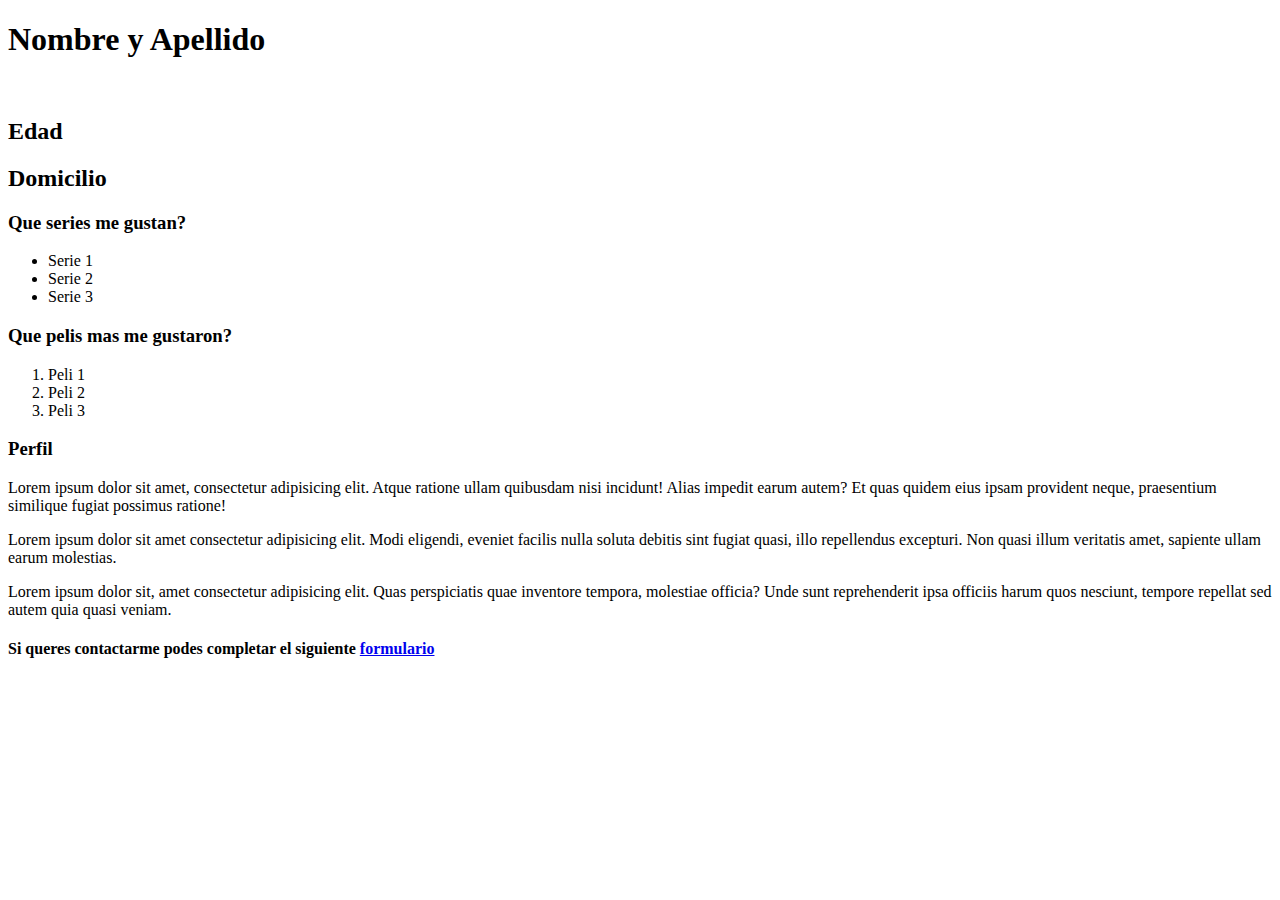
==== index.html @ 5c5ac323 "hola" ====
<!DOCTYPE html>
<html lang="en">
<head>
    <meta charset="UTF-8">
    <meta http-equiv="X-UA-Compatible" content="IE=edge">
    <meta name="viewport" content="width=device-width, initial-scale=1.0">
    <title>Document</title>
</head>
<body>
  <h1>Nombre y Apellido</h1>
  <img src="" alt=""> </img>
  <h2>Edad</h2>
  <h2>Domicilio</h2>
  <h3>Que series me gustan?</h3>
  <ul>
    <li>Serie 1</li>
    <li>Serie 2</li>
    <li>Serie 3</li>
  </ul>
  <h3>Que pelis mas me gustaron?</h3>
  <ol>
    <li>Peli 1</li>
    <li>Peli 2</li>
    <li>Peli 3</li>
  </ol>
<h3>Perfil</h3>
<p>Lorem ipsum dolor sit amet, consectetur adipisicing elit. Atque ratione ullam quibusdam nisi incidunt! Alias impedit earum autem? Et quas quidem eius ipsam provident neque, praesentium similique fugiat possimus ratione!</p>
<p>Lorem ipsum dolor sit amet consectetur adipisicing elit. Modi eligendi, eveniet facilis nulla soluta debitis sint fugiat quasi, illo repellendus excepturi. Non quasi illum veritatis amet, sapiente ullam earum molestias.</p>
<p>Lorem ipsum dolor sit, amet consectetur adipisicing elit. Quas perspiciatis quae inventore tempora, molestiae officia? Unde sunt reprehenderit ipsa officiis harum quos nesciunt, tempore repellat sed autem quia quasi veniam.</p>
<h4>Si queres contactarme podes completar el siguiente <a href="formulario.html">formulario</a></h4>
</body>
</html>
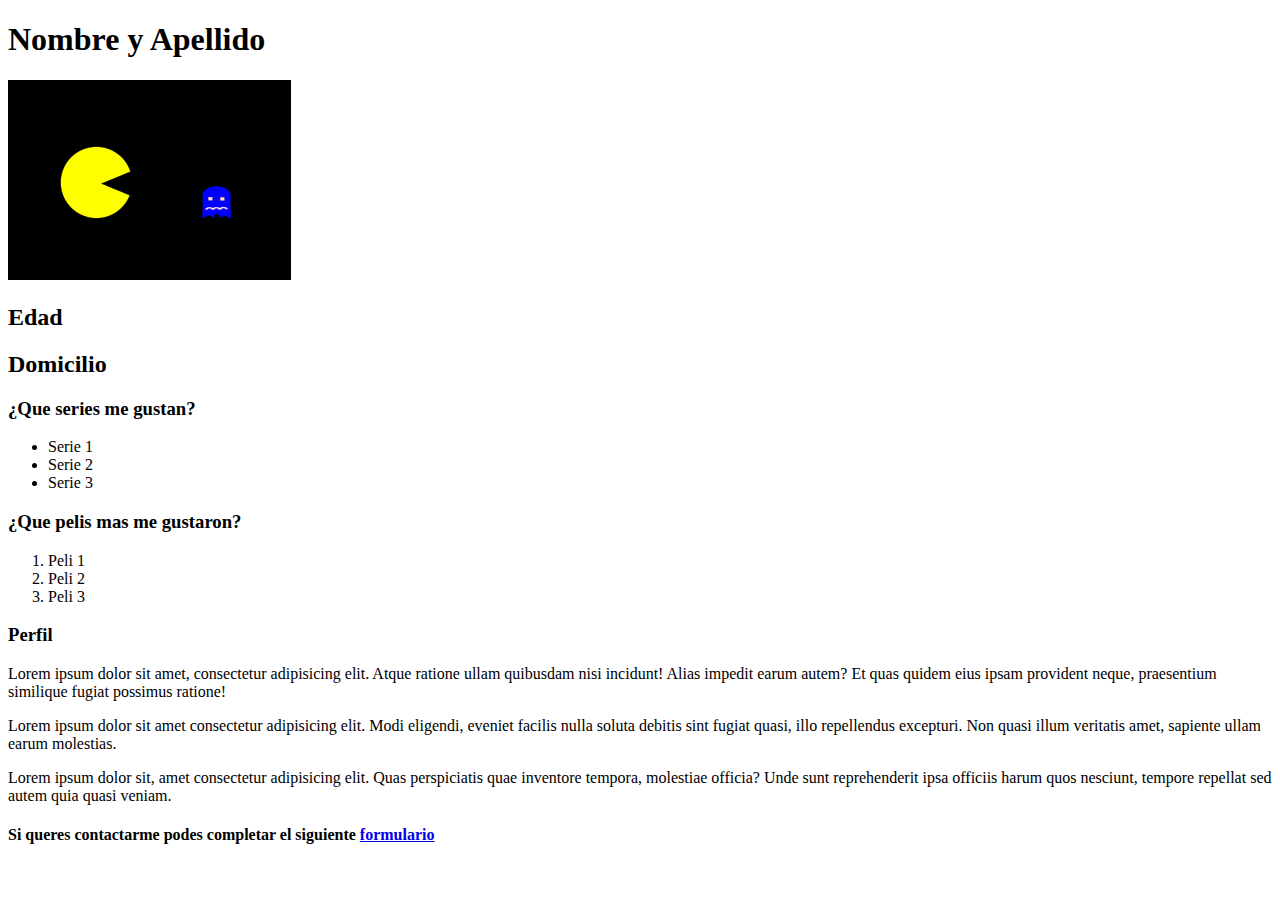
==== commit ad0d0855: "agregue imagen, estilos y cositas" ====
--- a/index.html
+++ b/index.html
@@ -4,25 +4,32 @@
     <meta charset="UTF-8">
     <meta http-equiv="X-UA-Compatible" content="IE=edge">
     <meta name="viewport" content="width=device-width, initial-scale=1.0">
+    <link rel="stylesheet" href="styless.css">
     <title>Document</title>
 </head>
 <body>
   <h1>Nombre y Apellido</h1>
-  <img src="" alt=""> </img>
+  <div class="imagen">
+<img src="img.png" alt=""> </img>
+  </div>
+  
   <h2>Edad</h2>
   <h2>Domicilio</h2>
-  <h3>Que series me gustan?</h3>
-  <ul>
+  <h3>¿Que series me gustan?</h3>
+  <div class="listas">
+    <ul>
     <li>Serie 1</li>
     <li>Serie 2</li>
     <li>Serie 3</li>
   </ul>
-  <h3>Que pelis mas me gustaron?</h3>
+  <h3>¿Que pelis mas me gustaron?</h3>
   <ol>
     <li>Peli 1</li>
     <li>Peli 2</li>
     <li>Peli 3</li>
   </ol>
+  </div>
+  
 <h3>Perfil</h3>
 <p>Lorem ipsum dolor sit amet, consectetur adipisicing elit. Atque ratione ullam quibusdam nisi incidunt! Alias impedit earum autem? Et quas quidem eius ipsam provident neque, praesentium similique fugiat possimus ratione!</p>
 <p>Lorem ipsum dolor sit amet consectetur adipisicing elit. Modi eligendi, eveniet facilis nulla soluta debitis sint fugiat quasi, illo repellendus excepturi. Non quasi illum veritatis amet, sapiente ullam earum molestias.</p>
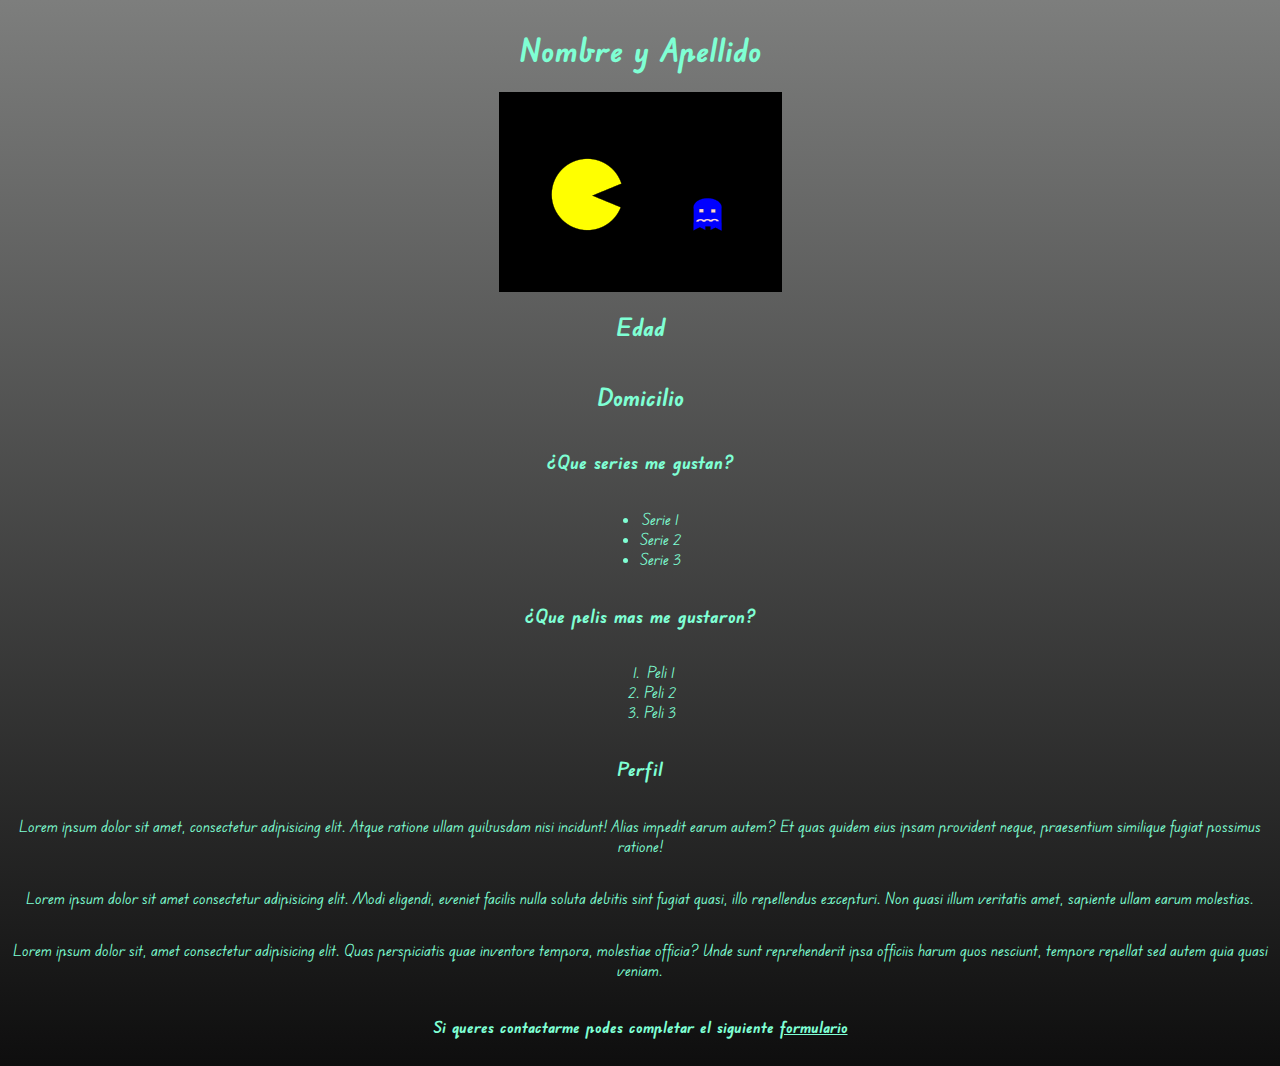
==== commit ede17d4d: "agregando mas css" ====
--- a/index.html
+++ b/index.html
@@ -5,6 +5,9 @@
     <meta http-equiv="X-UA-Compatible" content="IE=edge">
     <meta name="viewport" content="width=device-width, initial-scale=1.0">
     <link rel="stylesheet" href="styless.css">
+    <link rel="preconnect" href="https://fonts.googleapis.com">
+<link rel="preconnect" href="https://fonts.gstatic.com" crossorigin>
+<link href="https://fonts.googleapis.com/css2?family=Edu+VIC+WA+NT+Beginner&display=swap" rel="stylesheet">
     <title>Document</title>
 </head>
 <body>
--- a/styless.css
+++ b/styless.css
@@ -0,0 +1,38 @@
+*{
+    font-family: 'Edu VIC WA NT Beginner', cursive;
+    color: aquamarine;
+    text-align: center;
+}
+
+body {
+    background: #7d7e7d; /* Old browsers */
+background: -moz-linear-gradient(top,  #7d7e7d 0%, #0e0e0e 100%); /* FF3.6-15 */
+background: -webkit-linear-gradient(top,  #7d7e7d 0%,#0e0e0e 100%); /* Chrome10-25,Safari5.1-6 */
+background: linear-gradient(to bottom,  #7d7e7d 0%,#0e0e0e 100%); /* W3C, IE10+, FF16+, Chrome26+, Opera12+, Safari7+ */
+filter: progid:DXImageTransform.Microsoft.gradient( startColorstr='#7d7e7d', endColorstr='#0e0e0e',GradientType=0 ); /* IE6-9 */
+display: flex;
+flex-direction: column;
+justify-content: center;
+}
+.imagen{
+
+    width: 100%;
+    display: flex;
+    justify-content: center;
+    
+
+}
+
+.listas{
+    display: flex;
+    flex-direction: column;
+    align-items: center;
+  
+}
+h1:hover{
+    background-color: white;
+    transition:all 0.9s;
+}  
+.imagen:hover{
+    width: 100%;
+}